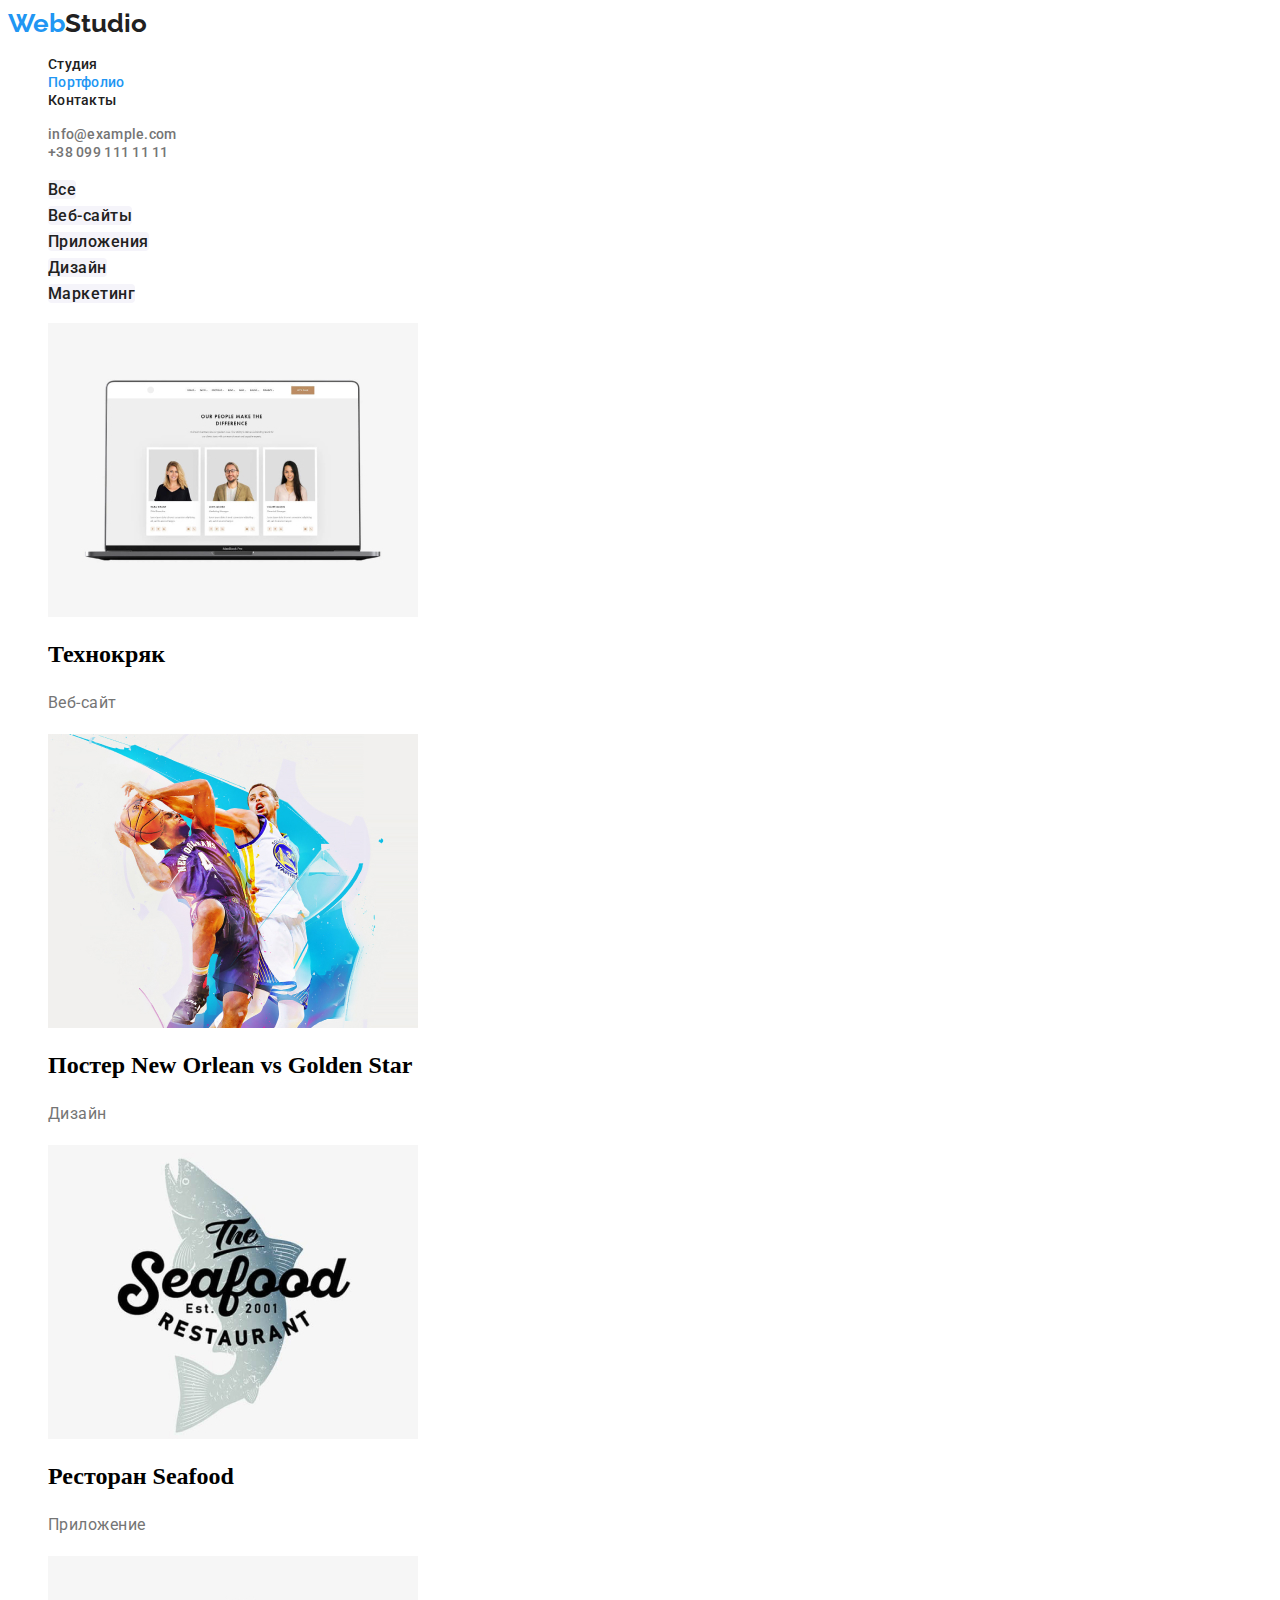
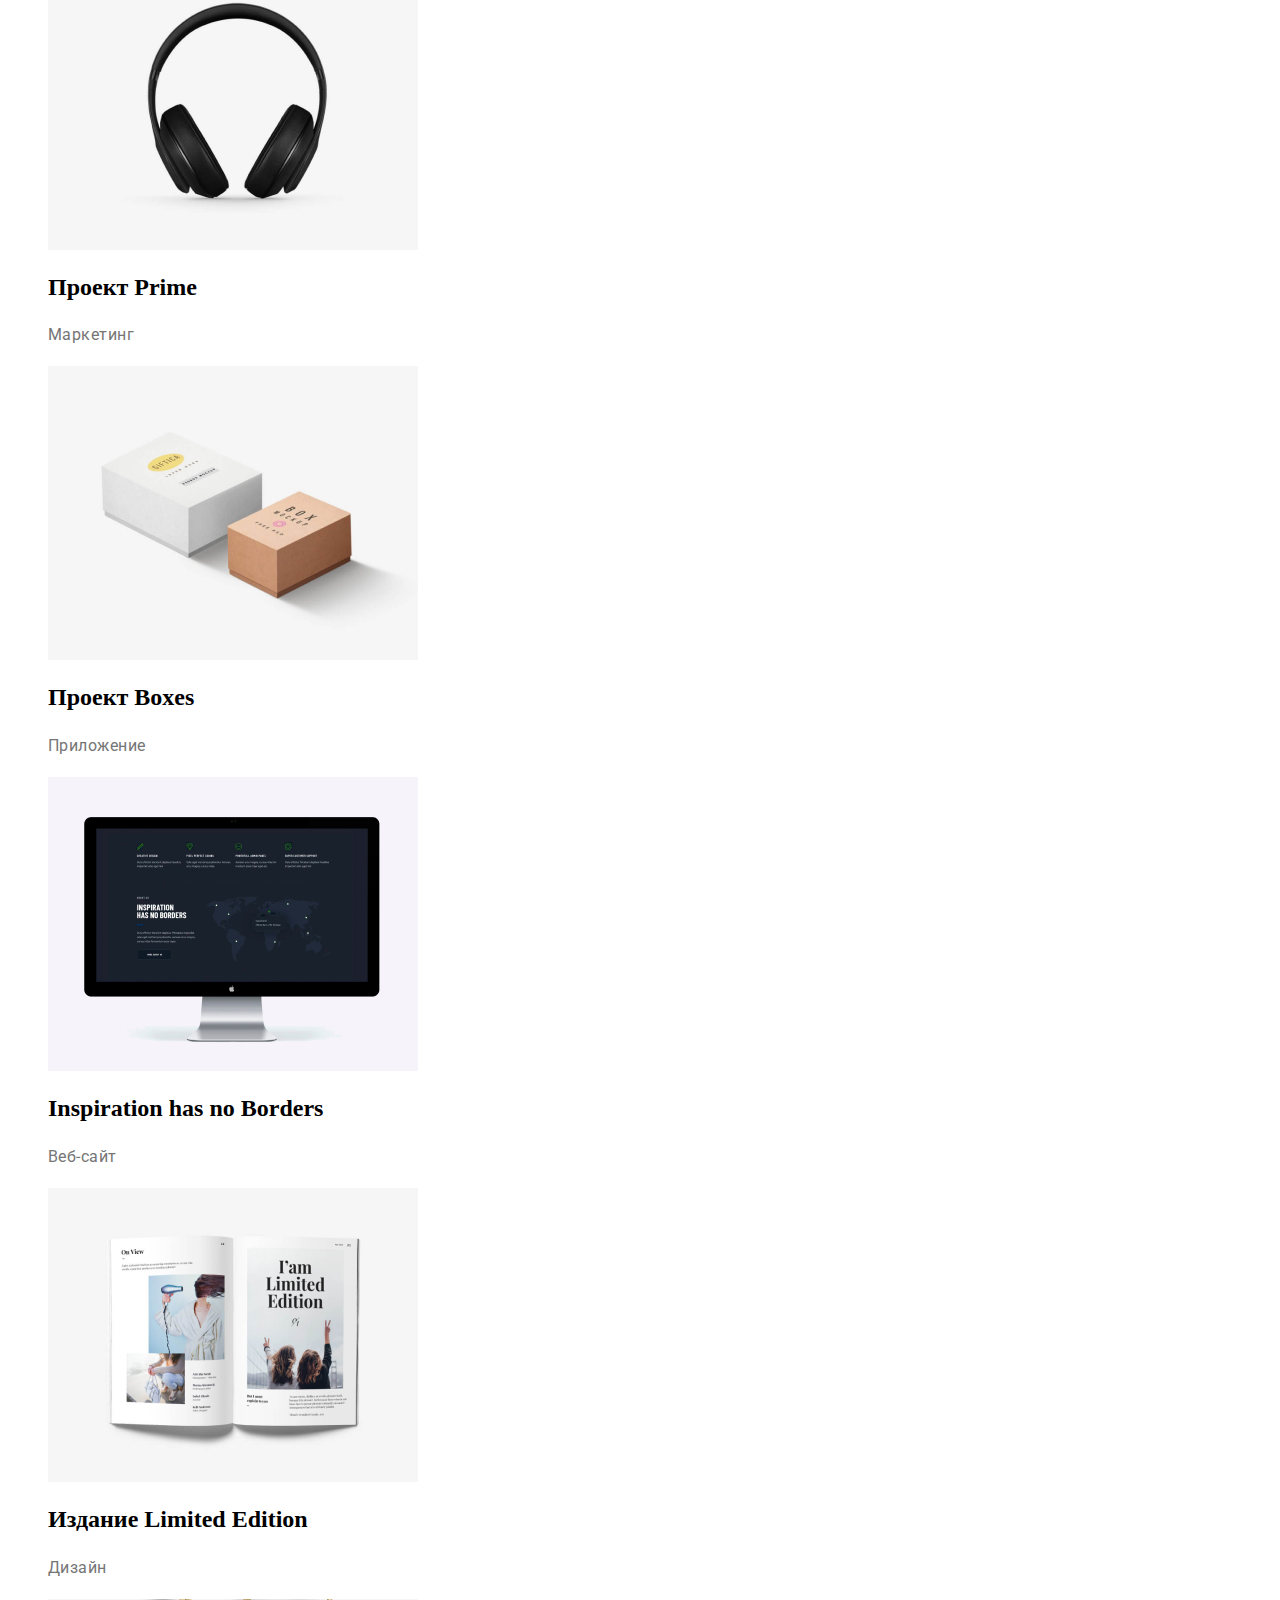
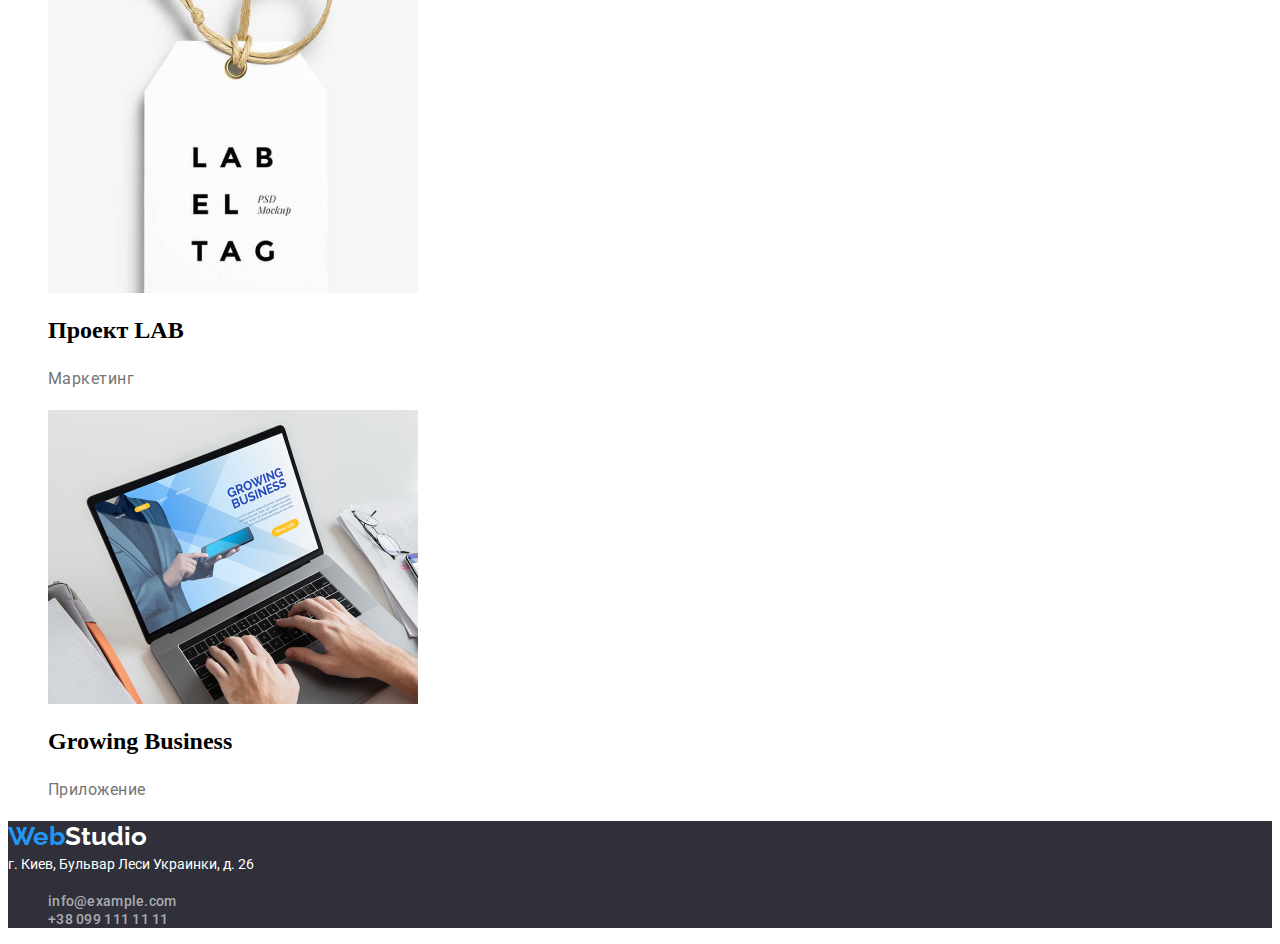
==== portfolio.html @ c2861e5b "oll" ====
<!DOCTYPE html>
<html lang="ru-en">

<head>
    <meta charset="utf-8" />
    <title>Web Sdudio</title>
    <link
        href="https://fonts.googleapis.com/css2?family=Raleway:wght@700&family=Roboto:wght@400;500;700;900&display=swap"
        rel="stylesheet" />
    <link rel="stylesheet" href="css/styles.css">
</head>

<body>
    <header class="portfolio_hdr">
        <a href="/" class="logo"><span class="logo-span">Web</span>Studio</a>
        <nav>
            <ul class="site-nav list">
                <li><a href="./index.html" class="link">Студия</a></li>
                <li><a href="./portfolio.html" class="current link">Портфолио</a></li>
                <li><a href="" class="link">Контакты</a></li>
            </ul>
        </nav>
        <ul class="auth-nav list">
            <li><a href="mailto:info@example.com" class="link-auth">info@example.com</a></li>
            <li><a href="tel:+380991111111" class="link-auth">+38 099 111 11 11</a></li>
        </ul>
    </header>
    <main class="portfolio_main">
        <section class="portfolio-nav">
            <div>
            <ul class="portfolio-list list">
                <li><a href="" class="portfolio-buton">Все</a></li>
                <li><a href="" class="portfolio-buton">Веб-сайты</a></li>
                <li><a href="" class="portfolio-buton">Приложения</a></li>
                <li><a href="" class="portfolio-buton">Дизайн</a></li>
                <li><a href="" class="portfolio-buton">Маркетинг</a></li>
            </ul>
            </div>
            <ul>
                <div class="list"><li>
                    <img src="./images/prtf_foto.jpg" alt="Технокряк" width:="370px">
                    <h2 class="work-list">Технокряк</h2>
                    <p class="work-class">Веб-сайт</p>
                </li>
                <li>
                    <img src="./images/prtf_foto1.jpg" alt="Дизайн" width:="370px">
                    <h2 class="work-list">Постер New Orlean vs Golden Star</h2>
                    <p class="work-class">Дизайн</p>
                </li>
                <li>
                    <img src="./images/prtf_foto2.jpg" alt="Seafood" width:="370px">
                    <h2 class="work-list">Ресторан Seafood</h2>
                    <p class="work-class">Приложение</p>
                </li>
                <li>
                    <img src="./images/prtf_foto3.jpg" alt="Prime" width:="370px">
                    <h2 class="work-list">Проект Prime</h2>
                    <p class="work-class">Маркетинг</p>
                </li>
                <li>
                    <img src="./images/prtf_foto4.jpg" alt="Boxes" width:="370px">
                    <h2 class="work-list">Проект Boxes</h2>
                    <p class="work-class">Приложение</p>
                </li>
                <li>
                    <img src="./images/prtf_foto5.jpg" alt="Inspiration" width:="370px">
                    <h2 class="work-list">Inspiration has no Borders</h2>
                    <p class="work-class">Веб-сайт</p>
                </li>
                <li>
                    <img src="./images/prtf_foto6.jpg" alt="Издание" width:="370px">
                    <h2 class="work-list">Издание Limited Edition</h2>
                    <p class="work-class">Дизайн</p>
                </li>
                <li>
                    <img src="./images/prtf_foto7.jpg" alt="LAB" width:="370px">
                    <h2 class="work-list">Проект LAB</h2>
                    <p class="work-class">Маркетинг</p>
                </li>
                <li>
                    <img src="./images/prtf_foto8.jpg" alt="Business" width:="370px">
                    <h2 class="work-list">Growing Business</h2>
                    <p class="work-class">Приложение</p>
                </li>
            </div>
        </section>
                    <footer>
                        <a href="/" class="logo"><span class="logo-span">Web</span><span class="logo-white">Studio</span></a>
                        <address>
                            г. Киев,
                            Бульвар Леси Украинки, д. 26
                        </address>
                        <ul class="auth-nav list">
                            <li><a href="mailto:info@example.com" class="link-auth footer">info@example.com</a></li>
                            <li><a href="tel:+380991111111" class="link-auth footer">+38 099 111 11 11</a></li>
                        </ul>
                    </footer>



    </main>
    </body>
---- css/styles.css ----
:root {
  --primery-text-color--: #757575;
  --title-color-text--: #212121;
  --accent-color--: #2196f3;
  --wite-color--: #ffffff;
  --wite-color-accent--: #ffffff 60%;
  --prymeri-bgc--: #2f303a;
  --white-bgc--: #f5f4fa;
}

/*обнуления для списков*/
.list {
  list-style-type: none;
}

/*header*/
.logo {
  text-decoration-line: none;
  color: var(--title-color-text--);
  font-family: Raleway;
  font-style: normal;
  font-weight: 700;
  font-size: 26px;
  line-height: 1.2;
}

.logo-span {
  color: var(--accent-color--);
}

.site-nav .link {
  text-decoration-line: none;
  color: var(--title-color-text--);
  font-family: Roboto;
  font-style: normal;
  font-weight: 500;
  font-size: 14px;
  line-height: 16px;
  letter-spacing: 0.02em;
}
.site-nav .current {
  color: var(--accent-color--);
}

.auth-nav .link-auth {
  text-decoration: none;
  color: var(--primery-text-color--);
  font-family: Roboto;
  font-style: normal;
  font-weight: 500;
  font-size: 14px;
  line-height: 16px;
  letter-spacing: 0.02em;
}
.site-nav .link:hover,
.site-nav .link:focus,
.auth-nav .link-auth:hover,
.auth-nav .link-auth:focus {
  color: var(--accent-color--);
}

/*hero*/
section.hero {
  background-color: var(--prymeri-bgc--);
}

.hero-title {
  color: var(--wite-color--);
  font-family: Roboto;
  font-style: normal;
  font-weight: 900;
  font-size: 44px;
  line-height: 60px;
  text-align: center;
  letter-spacing: 0.06em;
  text-transform: uppercase;
}

/*feature*/

.feature.title {
  color: var(--title-color-text--);
  font-family: Roboto;
  font-style: normal;
  font-weight: bold;
  font-size: 14px;
  line-height: 16px;
  letter-spacing: 0.03em;
  text-transform: uppercase;
}
.feature-list .text {
  color: var(--primery-text-color--);
  font-family: Roboto;
  font-style: normal;
  font-weight: normal;
  font-size: 14px;
  line-height: 24px;
  letter-spacing: 0.03em;
}

.buton {
  color: #ffffff;
  background-color: var(--accent-color--);
  font-family: Roboto;
  font-style: normal;
  font-weight: bold;
  font-size: 16px;
  line-height: 30px;
  display: flex;
  align-items: center;
  text-align: center;
  letter-spacing: 0.06em;
}

/*section*/
.section .title {
  font-family: Roboto;
  font-style: normal;
  font-weight: bold;
  font-size: 36px;
  line-height: 42px;
  letter-spacing: 0.03em;
}
/*team*/
section.team-list {
  background-color: var(--accent-bgc--);
}
.team-list .title {
  color: var(--title-color-text--);
  font-family: Roboto;
  font-style: normal;
  font-weight: bold;
  font-size: 36px;
  line-height: 42px;
  letter-spacing: 0.03em;
}

.name {
  font-family: Roboto;
  font-style: normal;
  font-weight: 500;
  font-size: 16px;
  line-height: 19px;
  text-align: center;
  letter-spacing: 0.03em;
}
.position {
  color: var(--primery-text-color--);
  font-family: Roboto;
  font-style: normal;
  font-weight: normal;
  font-size: 14px;
  line-height: 24px;
  text-align: center;
  letter-spacing: 0.03em;
}
/*footer*/

address {
  color: var(--wite-color--);
  font-family: Roboto;
  font-style: normal;
  font-weight: normal;
  font-size: 14px;
  line-height: 24px;
}

footer {
  background-color: var(--prymeri-bgc--);
}

/*portfolio*/
.portfolio_hdr {
  background-color: var(--wite-color--);
}
.logo-white {
  color: var(--wite-color--);
}

.auth-nav .link-auth.footer {
  color: rgba(255, 255, 255, 0.6);
}

/*кнопки портфолио навигация*/
.portfolio_main {
  background-color: var(--accent-bgc--);
}
.portfolio-buton {
  border-radius: 4px;
  background-color: var(--white-bgc--);
  color: #212121;
  font-family: Roboto;
  font-style: normal;
  font-weight: 500;
  font-size: 16px;
  line-height: 26px;
  text-align: center;
  letter-spacing: 0.03em;
  text-decoration-line: none;
  border-radius: 4px;
}
.portfolio-buton:hover,
.portfolio-buton:focus {
  color: var(--wite-color--);
  background-color: var(--accent-color--);
}

/*Список Робот*/

.works.work-list {
  color: var(--title-color-text--);
  font-family: Roboto;
  font-style: normal;
  font-weight: bold;
  font-size: 18px;
  line-height: 36px;
}
.work-class {
  color: var(--primery-text-color--);
  font-family: Roboto;
  font-style: normal;
  font-weight: normal;
  font-size: 16px;
  line-height: 30px;
  letter-spacing: 0.03em;
}
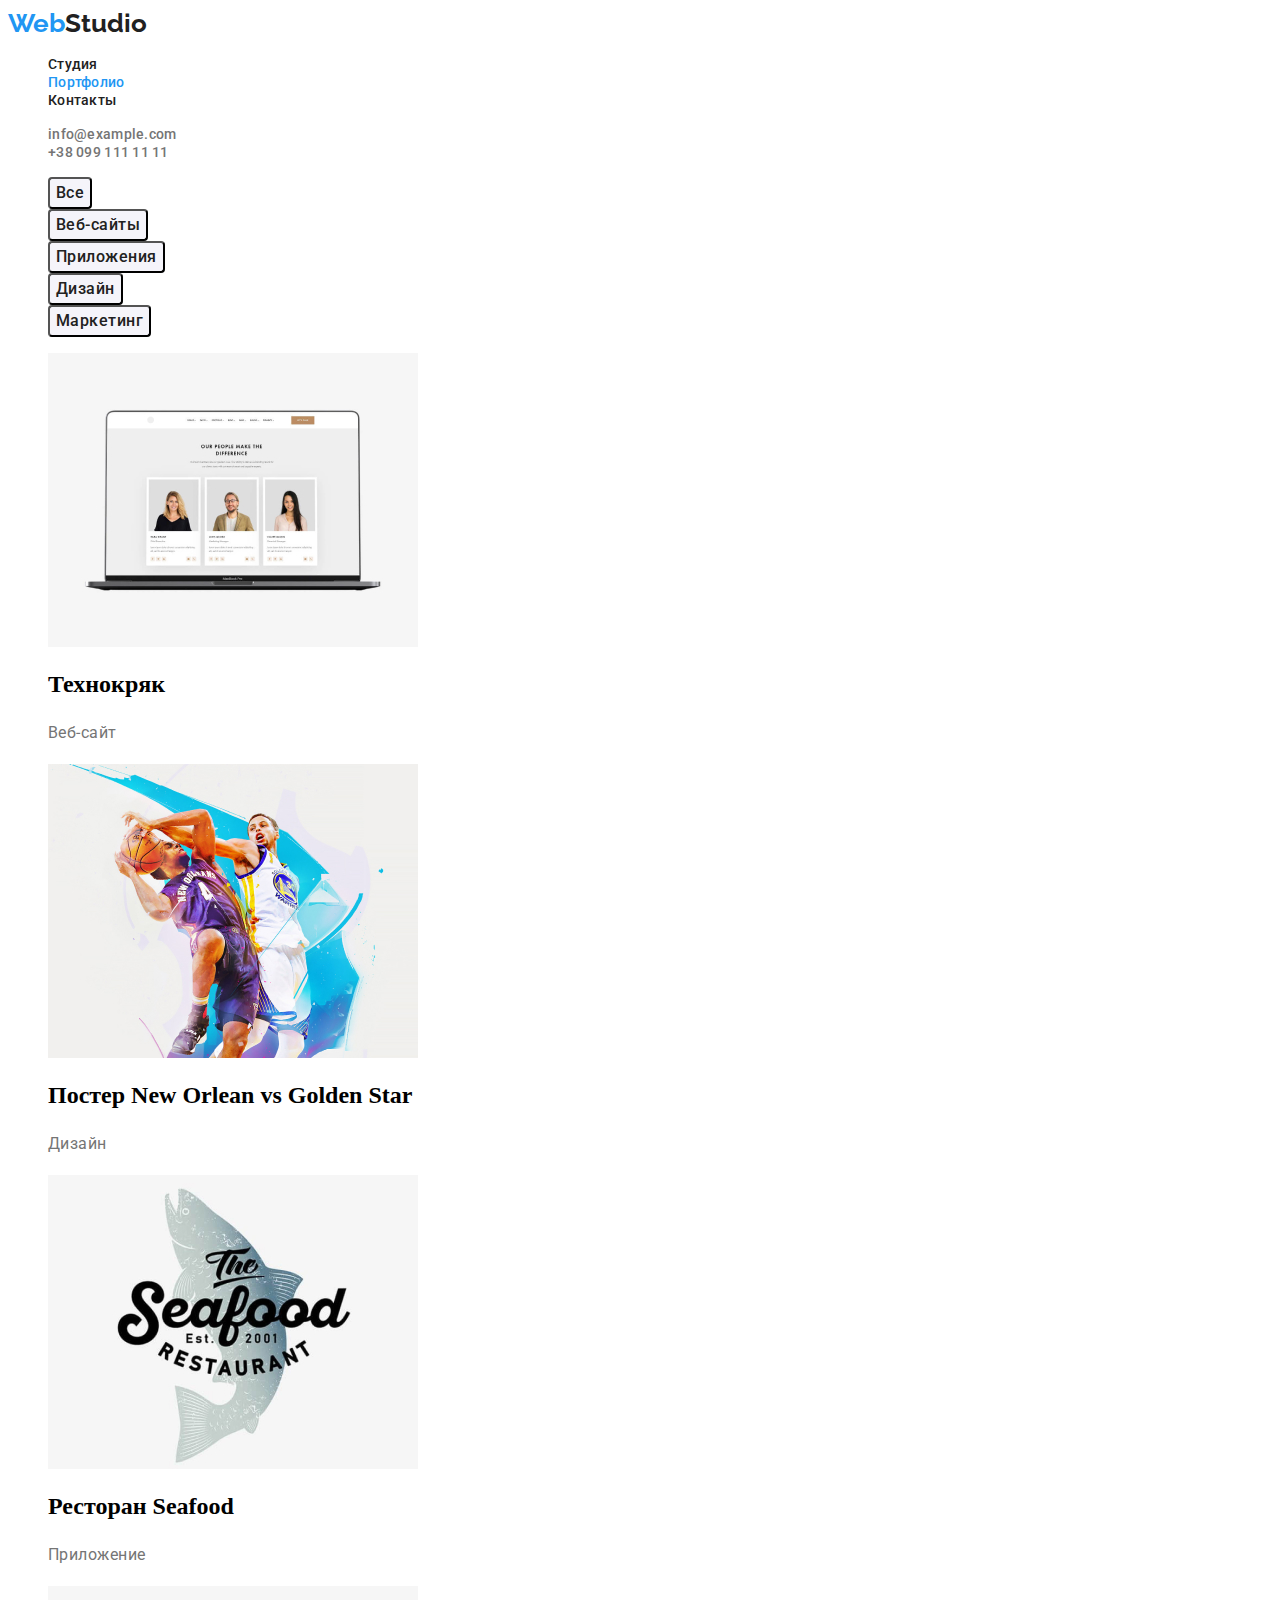
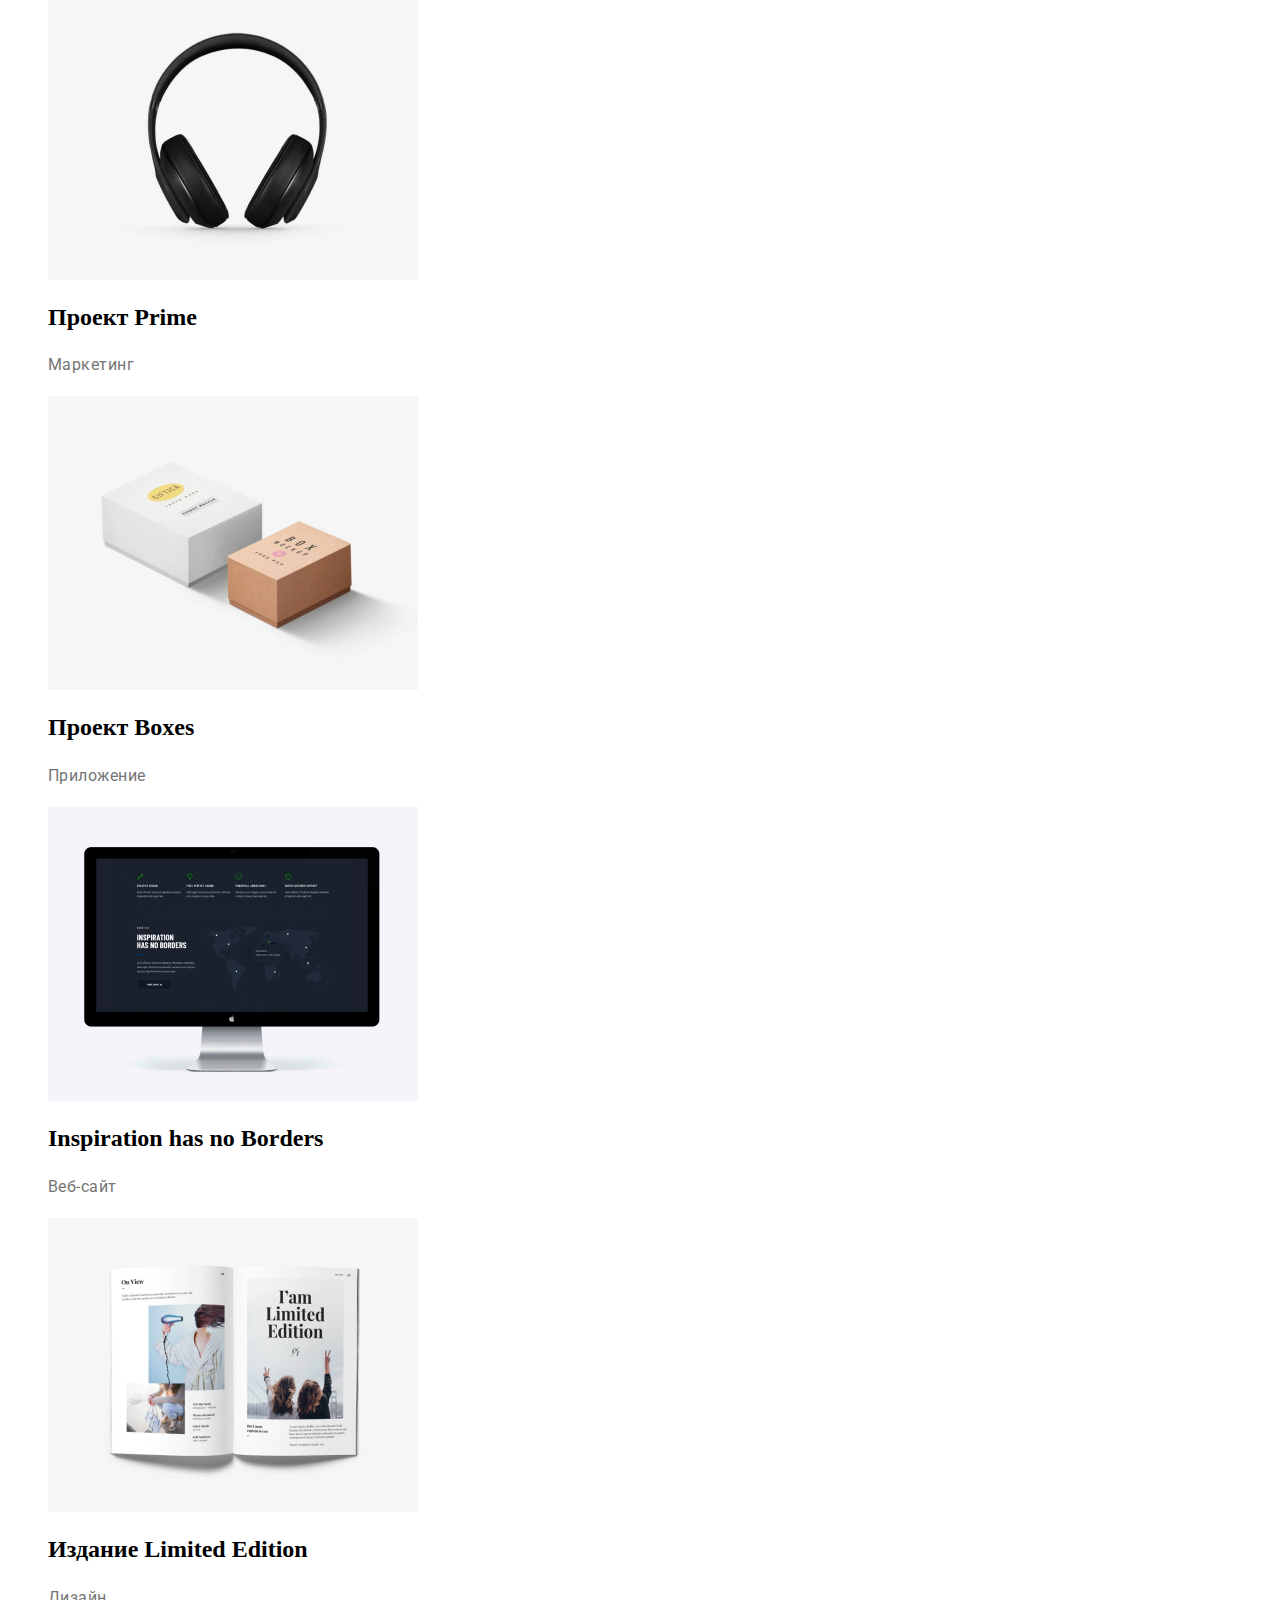
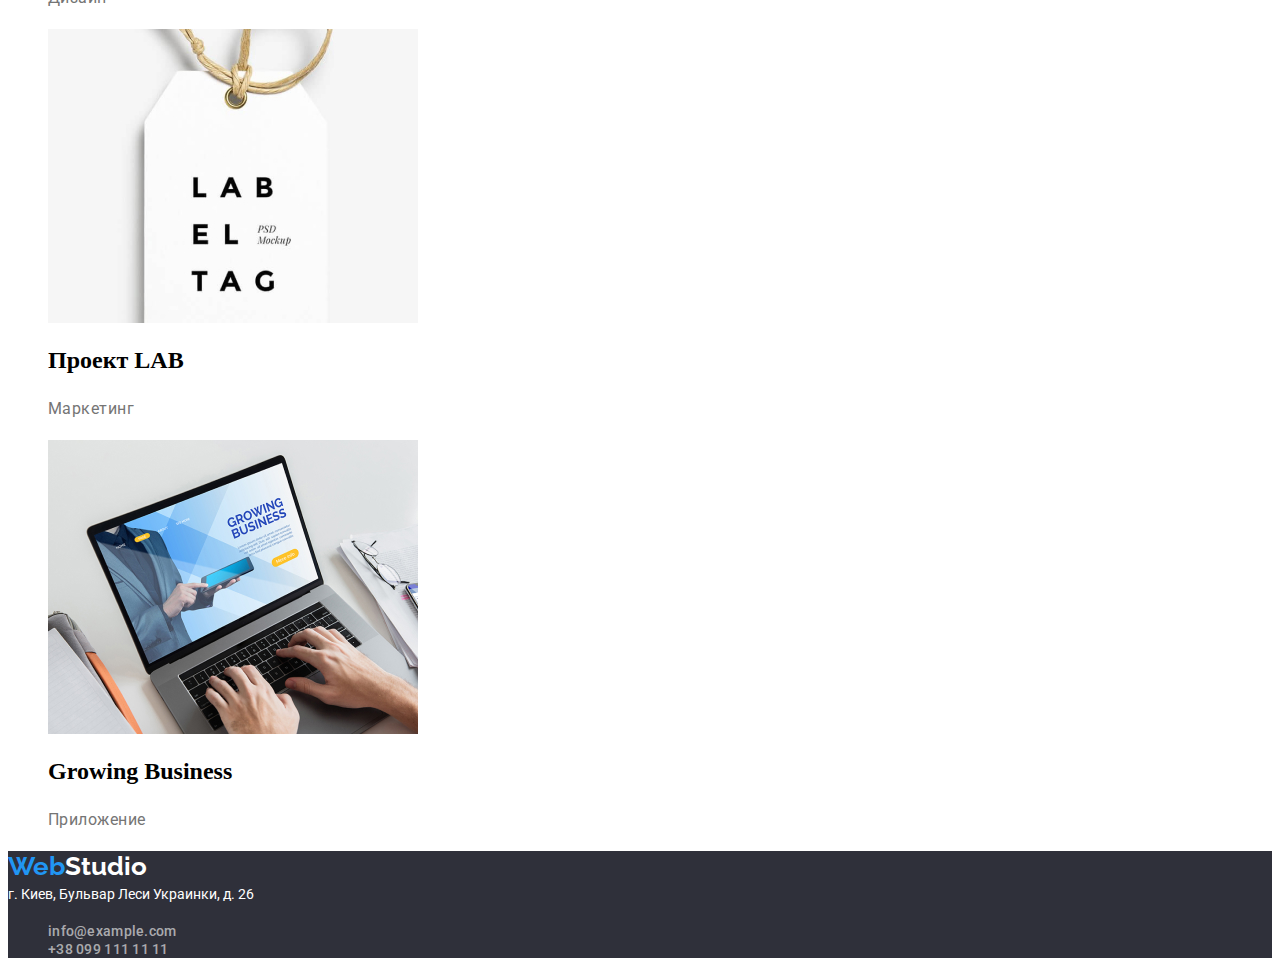
==== commit 10d44967: "" ====
--- a/portfolio.html
+++ b/portfolio.html
@@ -12,7 +12,7 @@
 
 <body>
     <header class="portfolio_hdr">
-        <a href="/" class="logo"><span class="logo-span">Web</span>Studio</a>
+        <a href="./index.html" class="logo"><span class="logo-span">Web</span>Studio</a>
         <nav>
             <ul class="site-nav list">
                 <li><a href="./index.html" class="link">Студия</a></li>
@@ -27,15 +27,13 @@
     </header>
     <main class="portfolio_main">
         <section class="portfolio-nav">
-            <div>
             <ul class="portfolio-list list">
-                <li><a href="" class="portfolio-buton">Все</a></li>
-                <li><a href="" class="portfolio-buton">Веб-сайты</a></li>
-                <li><a href="" class="portfolio-buton">Приложения</a></li>
-                <li><a href="" class="portfolio-buton">Дизайн</a></li>
-                <li><a href="" class="portfolio-buton">Маркетинг</a></li>
+                <li><button class="portfolio-buton">Все</a></li>
+                <li><button class="portfolio-buton">Веб-сайты</a></li>
+                <li><button class="portfolio-buton">Приложения</a></li>
+                <li><button class="portfolio-buton">Дизайн</a></li>
+                <li><button class="portfolio-buton">Маркетинг</a></li>
             </ul>
-            </div>
             <ul>
                 <div class="list"><li>
                     <img src="./images/prtf_foto.jpg" alt="Технокряк" width:="370px">
@@ -84,6 +82,8 @@
                 </li>
             </div>
         </section>
+    </main>
+
                     <footer>
                         <a href="/" class="logo"><span class="logo-span">Web</span><span class="logo-white">Studio</span></a>
                         <address>
@@ -95,8 +95,4 @@
                             <li><a href="tel:+380991111111" class="link-auth footer">+38 099 111 11 11</a></li>
                         </ul>
                     </footer>
-
-
-
-    </main>
     </body>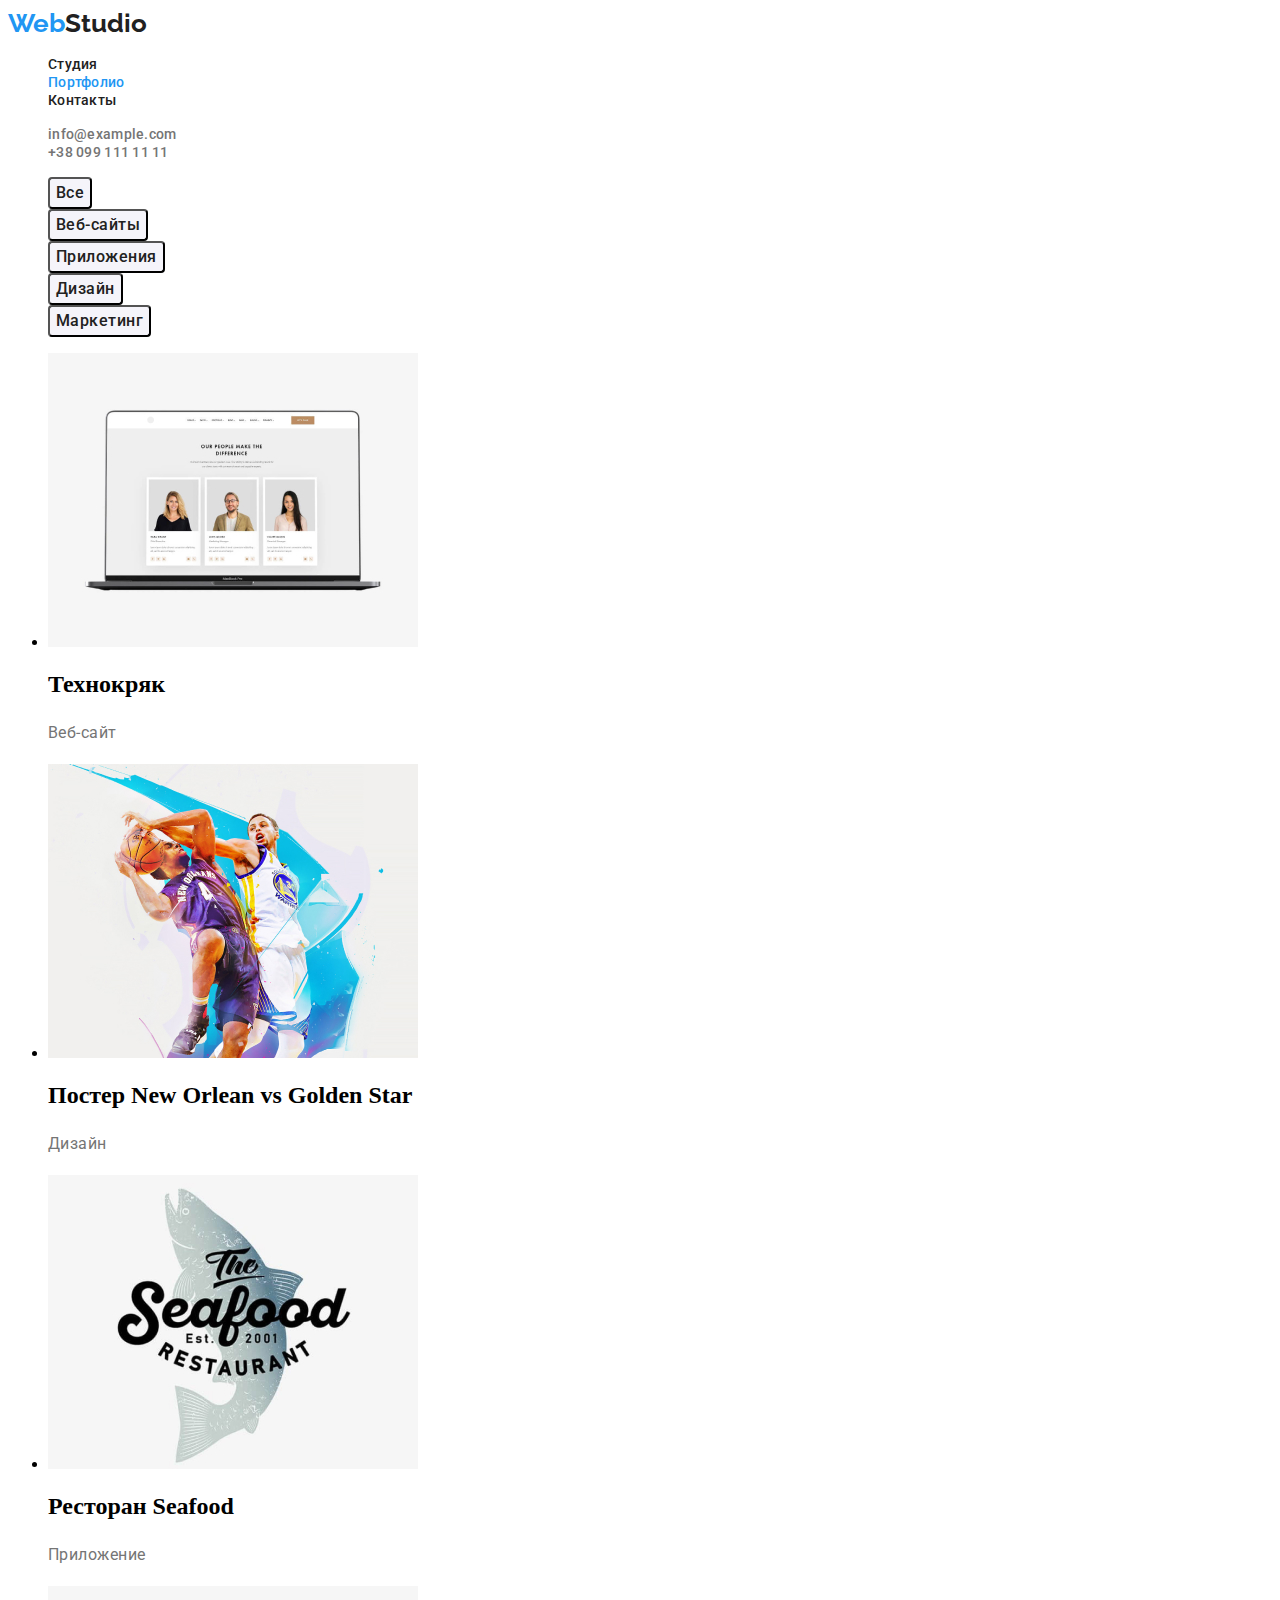
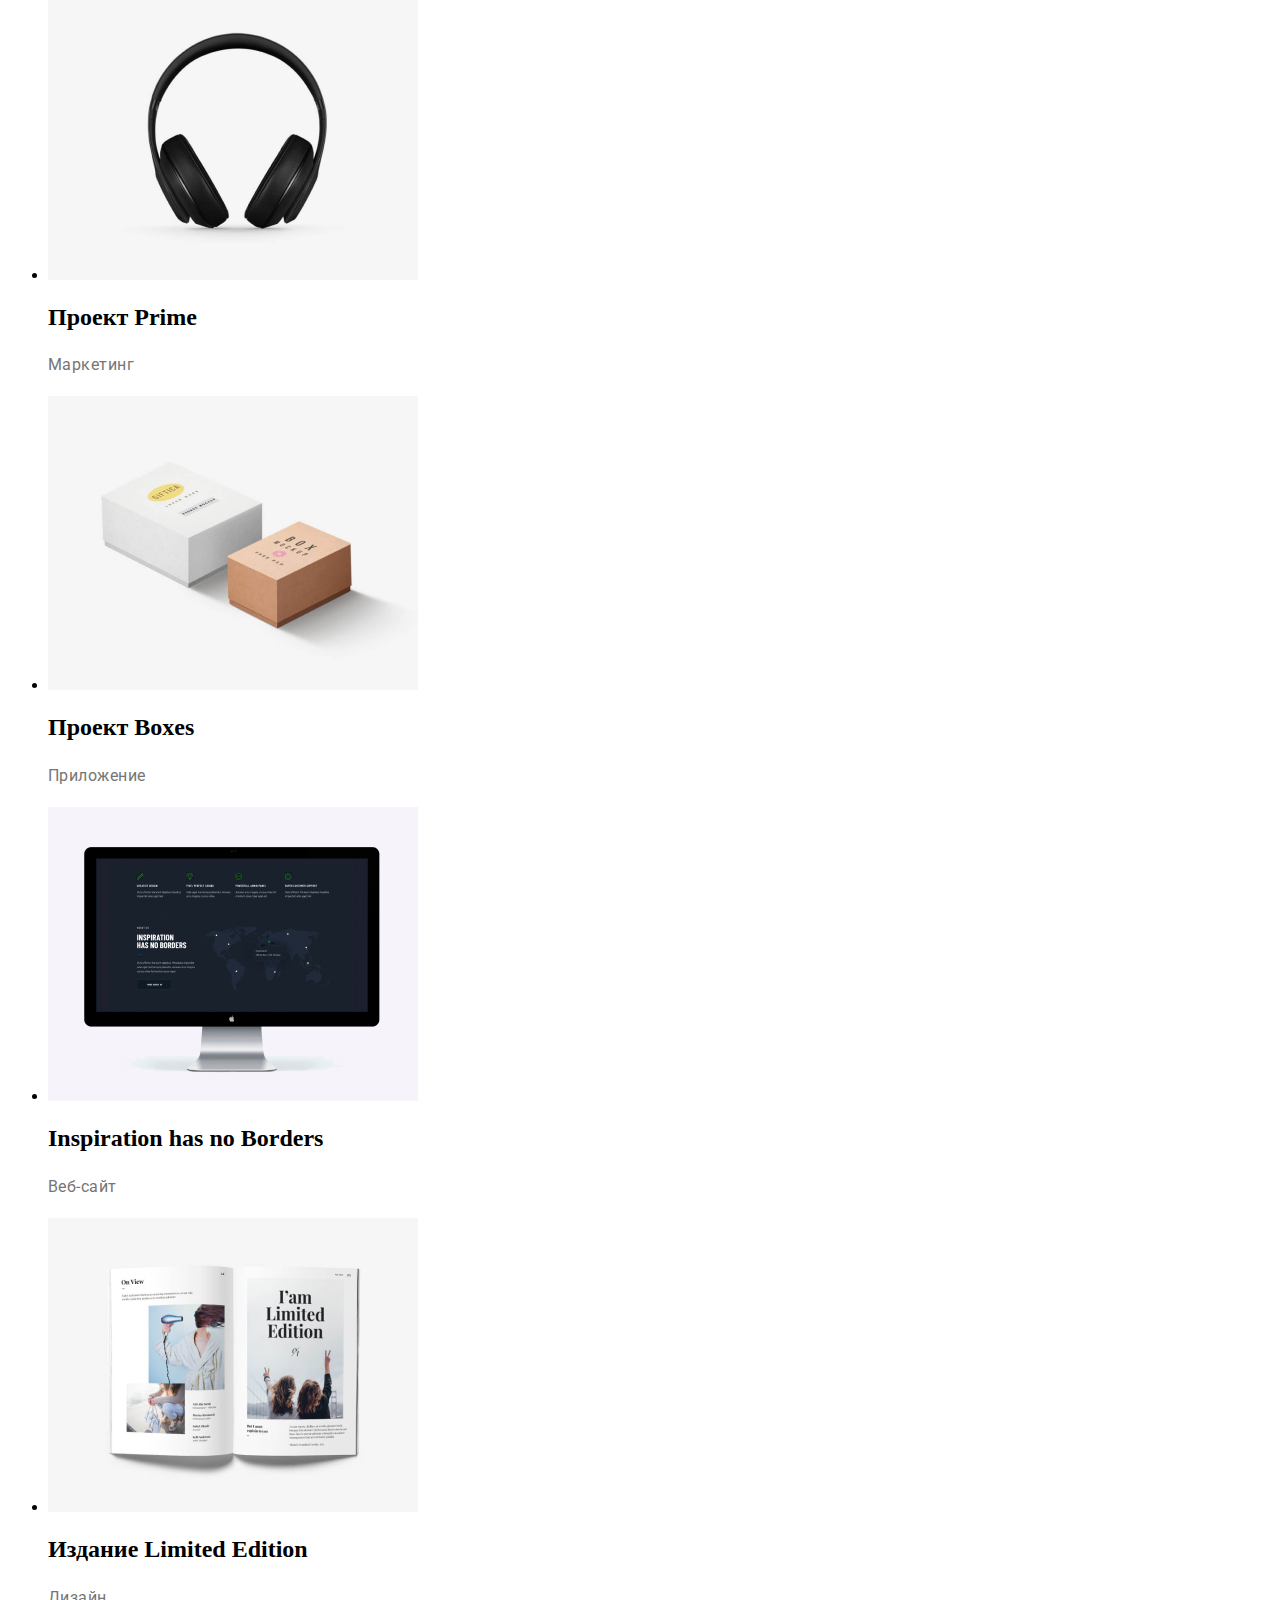
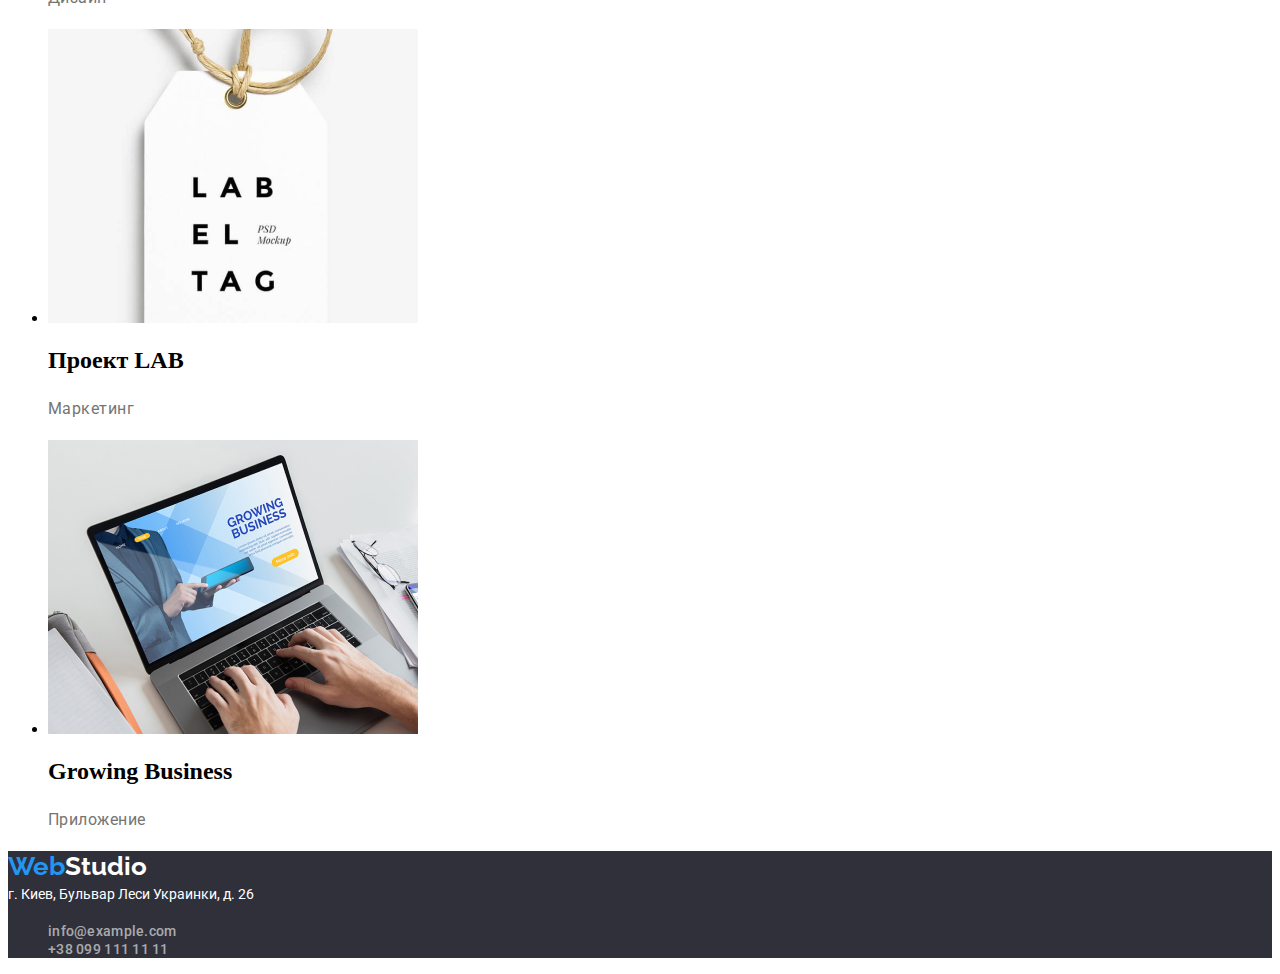
==== commit c21d922a: "" ====
--- a/portfolio.html
+++ b/portfolio.html
@@ -1,5 +1,5 @@
 <!DOCTYPE html>
-<html lang="ru-en">
+<html lang="ru">
 
 <head>
     <meta charset="utf-8" />
@@ -28,14 +28,15 @@
     <main class="portfolio_main">
         <section class="portfolio-nav">
             <ul class="portfolio-list list">
-                <li><button class="portfolio-buton">Все</a></li>
-                <li><button class="portfolio-buton">Веб-сайты</a></li>
-                <li><button class="portfolio-buton">Приложения</a></li>
-                <li><button class="portfolio-buton">Дизайн</a></li>
-                <li><button class="portfolio-buton">Маркетинг</a></li>
+                <li><button class="portfolio-buton">Все</button></li>
+                <li><button class="portfolio-buton">Веб-сайты</button></li>
+                <li><button class="portfolio-buton">Приложения</button></li>
+                <li><button class="portfolio-buton">Дизайн</button></li>
+                <li><button class="portfolio-buton">Маркетинг</button></li>
             </ul>
+            <div class="list"></div>
             <ul>
-                <div class="list"><li>
+                <li>
                     <img src="./images/prtf_foto.jpg" alt="Технокряк" width:="370px">
                     <h2 class="work-list">Технокряк</h2>
                     <p class="work-class">Веб-сайт</p>
@@ -80,10 +81,10 @@
                     <h2 class="work-list">Growing Business</h2>
                     <p class="work-class">Приложение</p>
                 </li>
+            </ul>
             </div>
         </section>
     </main>
-
                     <footer>
                         <a href="/" class="logo"><span class="logo-span">Web</span><span class="logo-white">Studio</span></a>
                         <address>
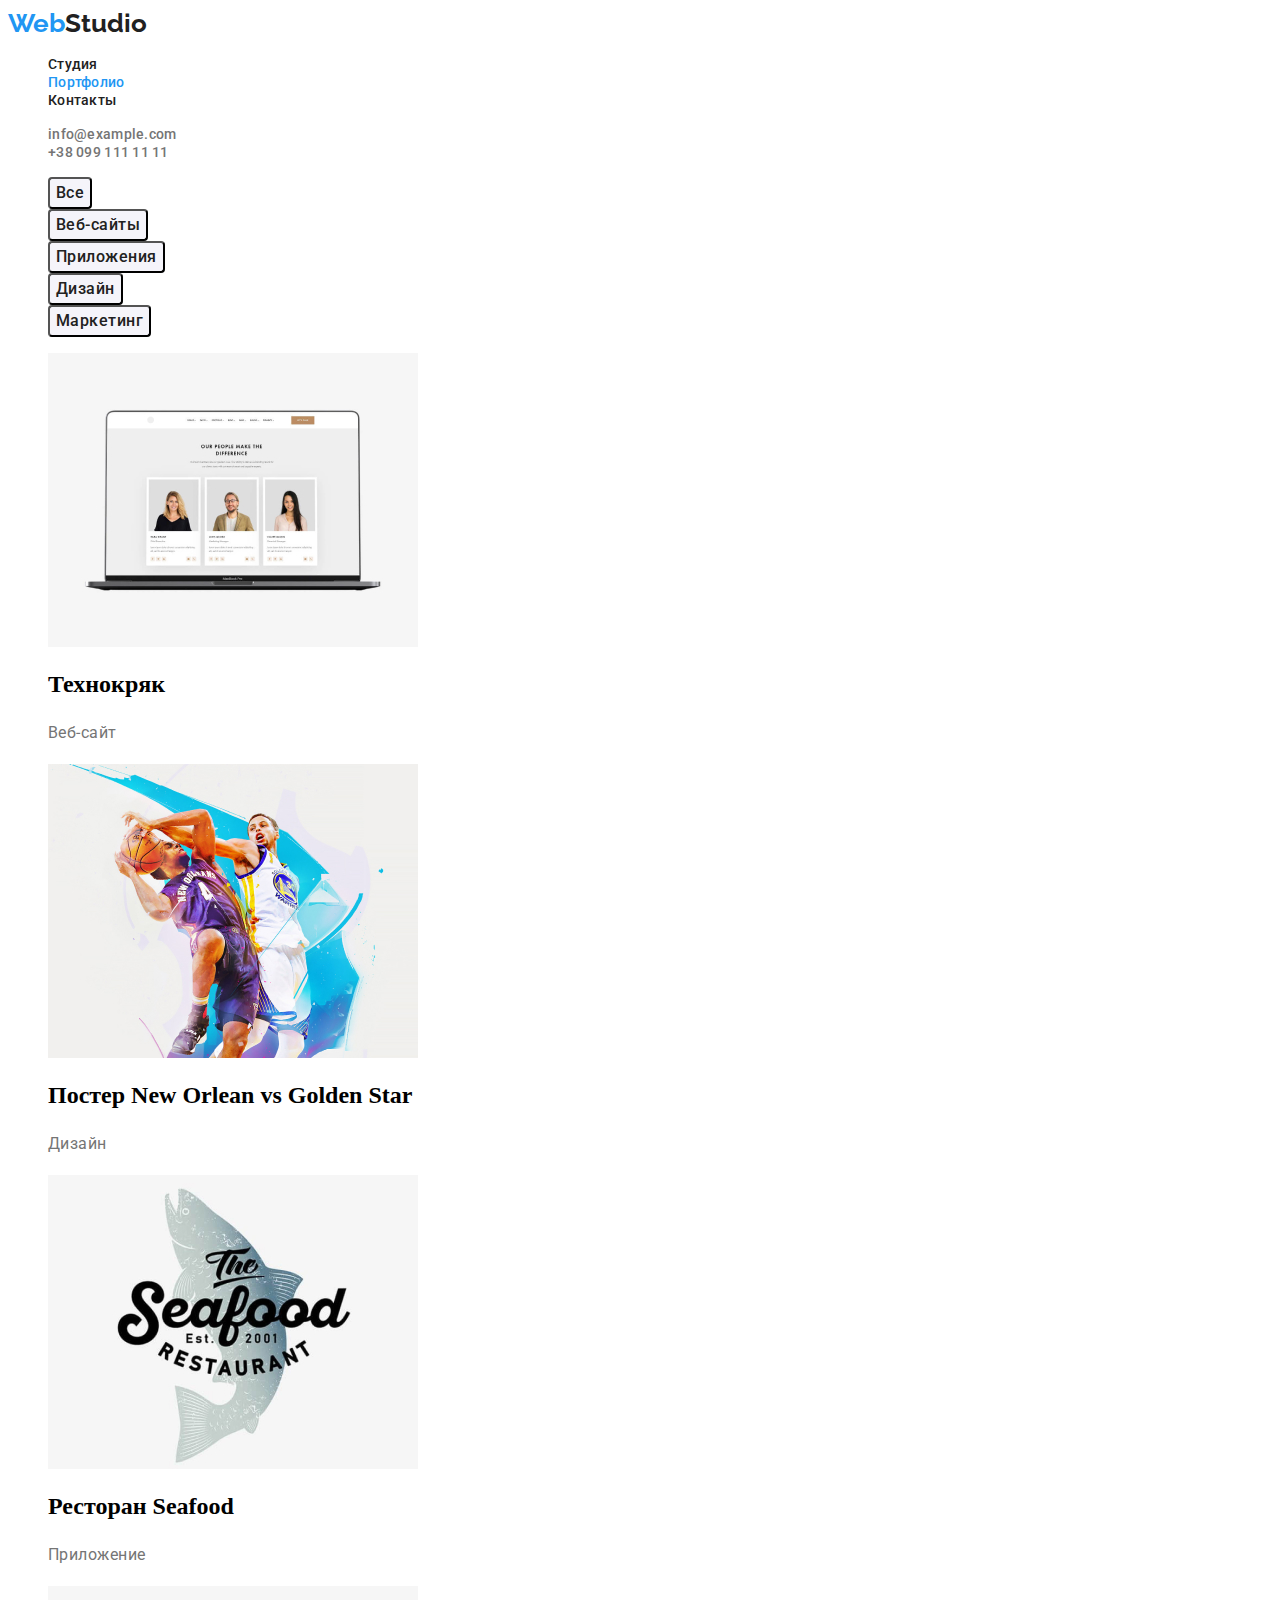
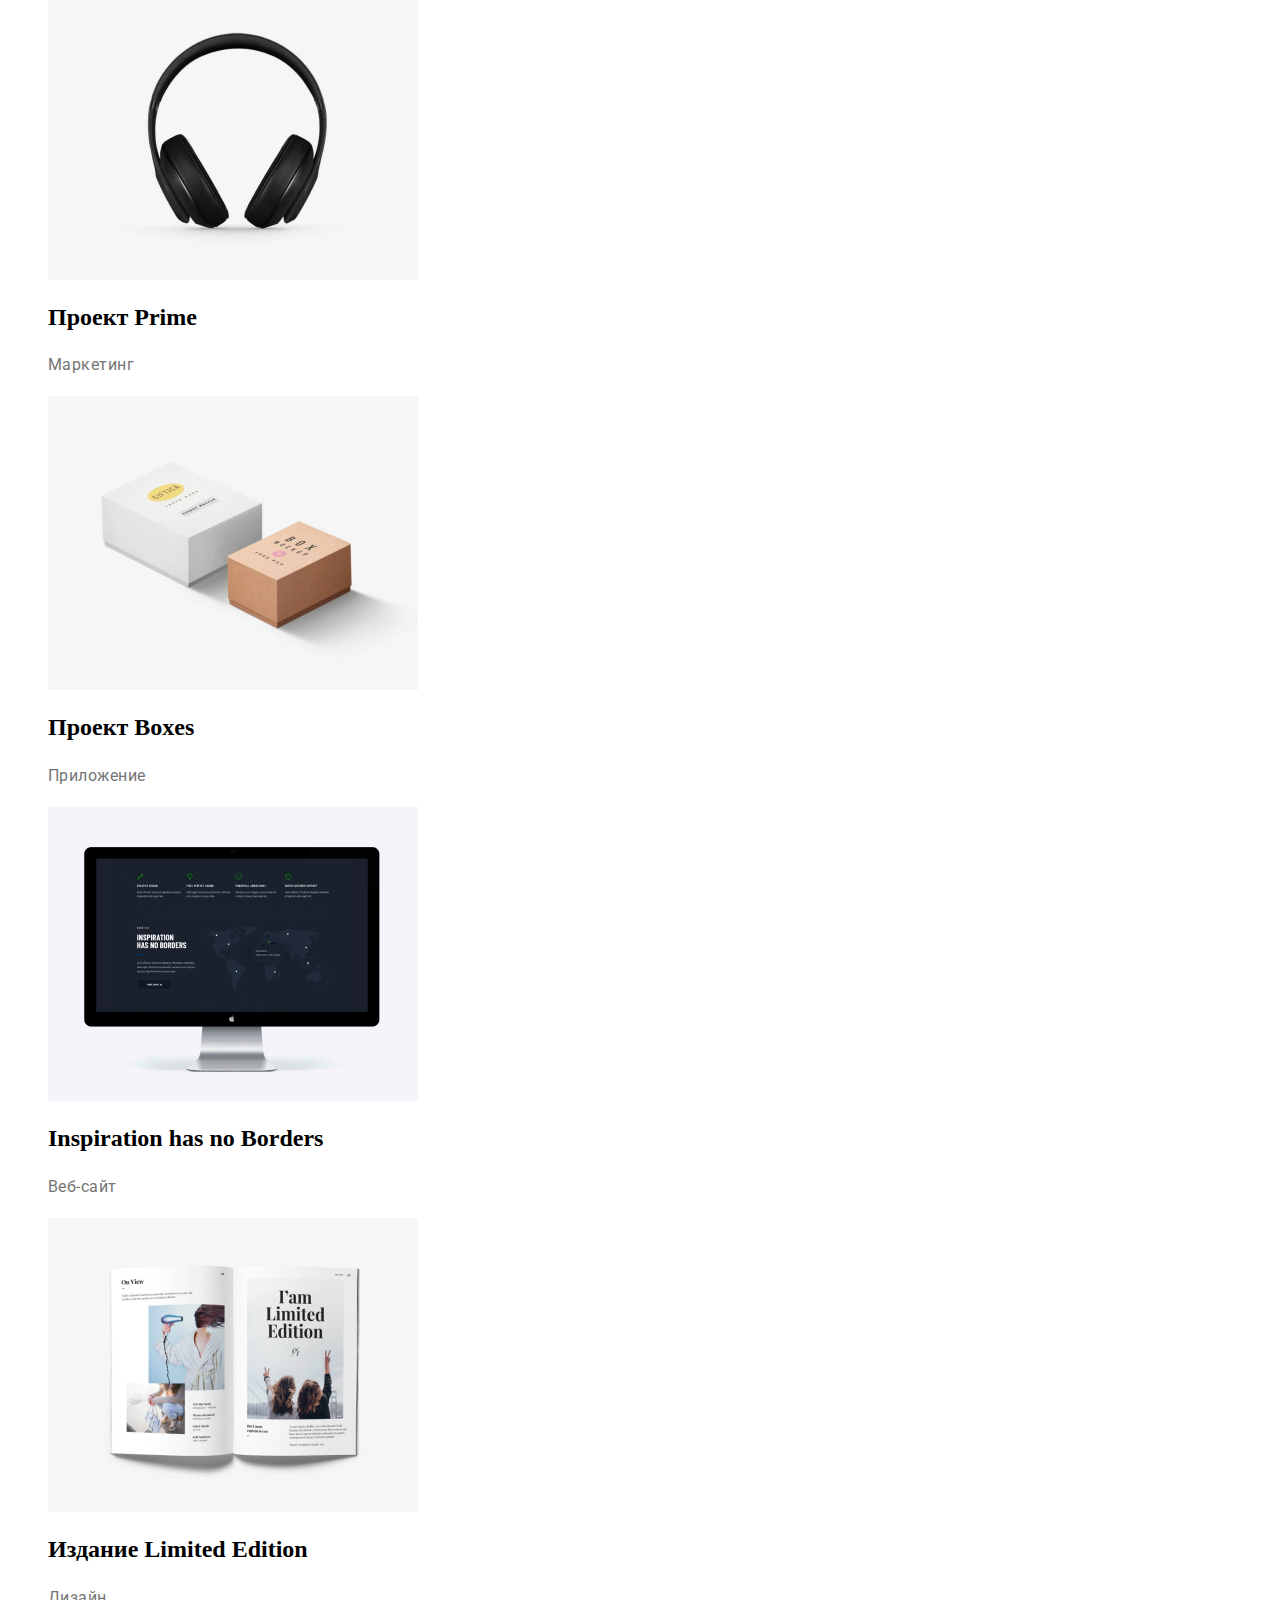
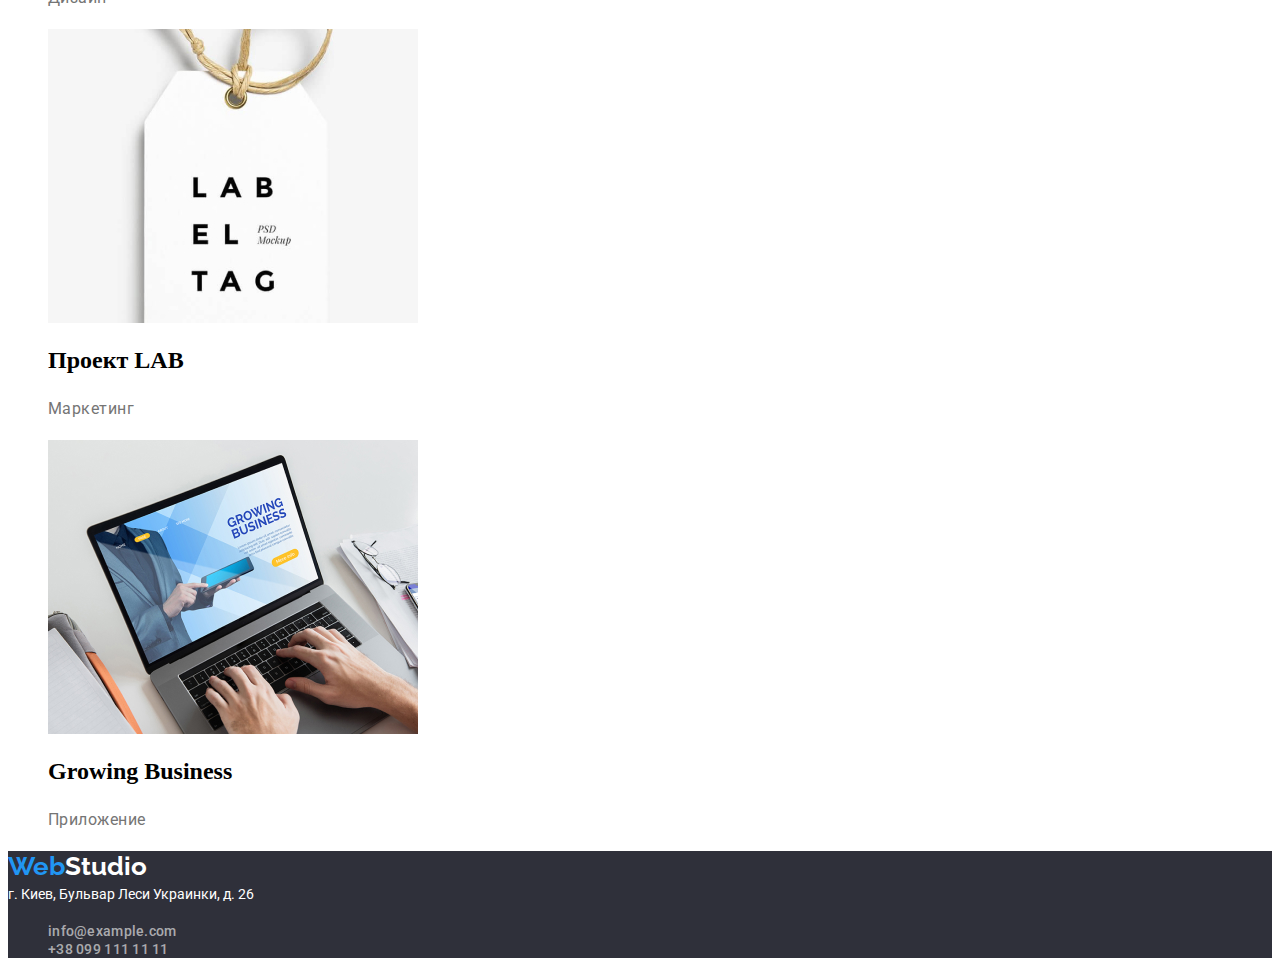
==== commit 8a61cd96: "" ====
--- a/portfolio.html
+++ b/portfolio.html
@@ -25,7 +25,7 @@
             <li><a href="tel:+380991111111" class="link-auth">+38 099 111 11 11</a></li>
         </ul>
     </header>
-    <main class="portfolio_main">
+<main class="portfolio_main">
         <section class="portfolio-nav">
             <ul class="portfolio-list list">
                 <li><button class="portfolio-buton">Все</button></li>
@@ -34,8 +34,8 @@
                 <li><button class="portfolio-buton">Дизайн</button></li>
                 <li><button class="portfolio-buton">Маркетинг</button></li>
             </ul>
-            <div class="list"></div>
-            <ul>
+        <div>
+            <ul class="list">
                 <li>
                     <img src="./images/prtf_foto.jpg" alt="Технокряк" width:="370px">
                     <h2 class="work-list">Технокряк</h2>
@@ -82,9 +82,9 @@
                     <p class="work-class">Приложение</p>
                 </li>
             </ul>
-            </div>
-        </section>
-    </main>
+        </div>
+    </section>
+</main>
                     <footer>
                         <a href="/" class="logo"><span class="logo-span">Web</span><span class="logo-white">Studio</span></a>
                         <address>
